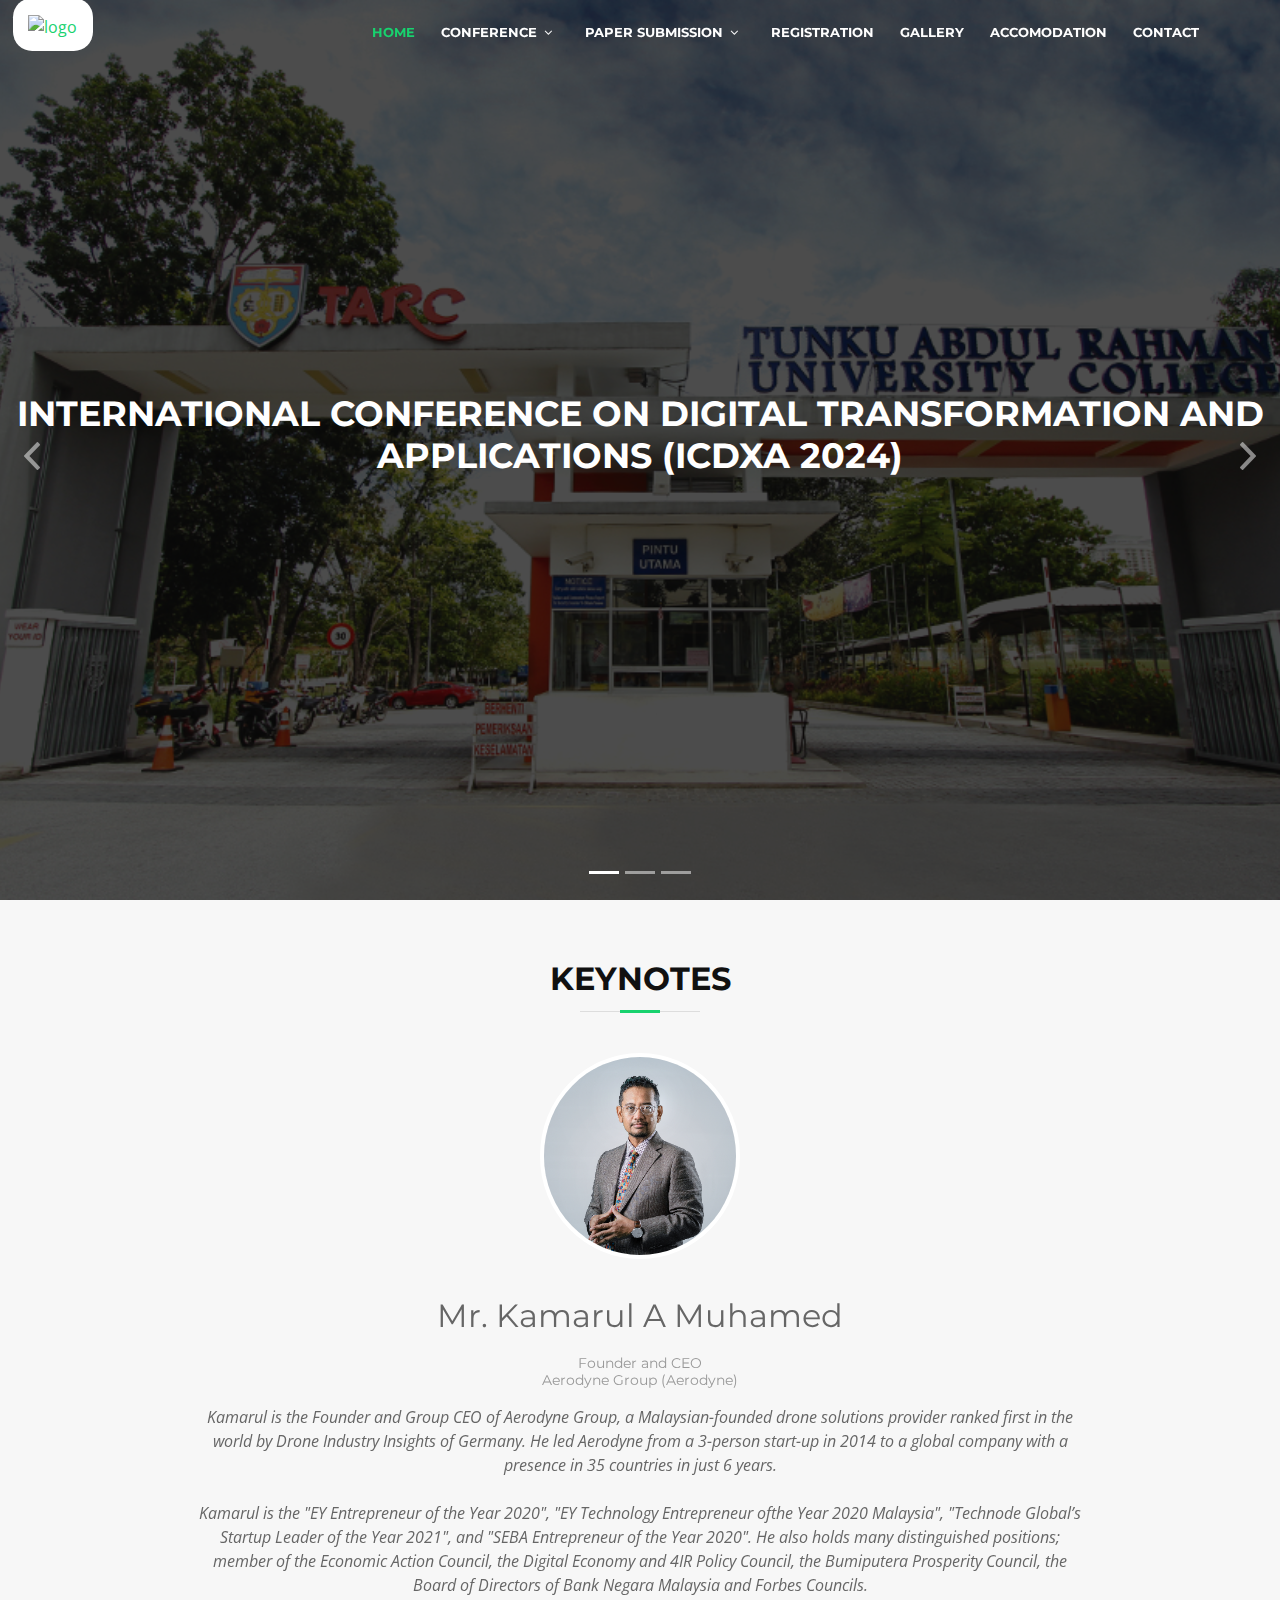
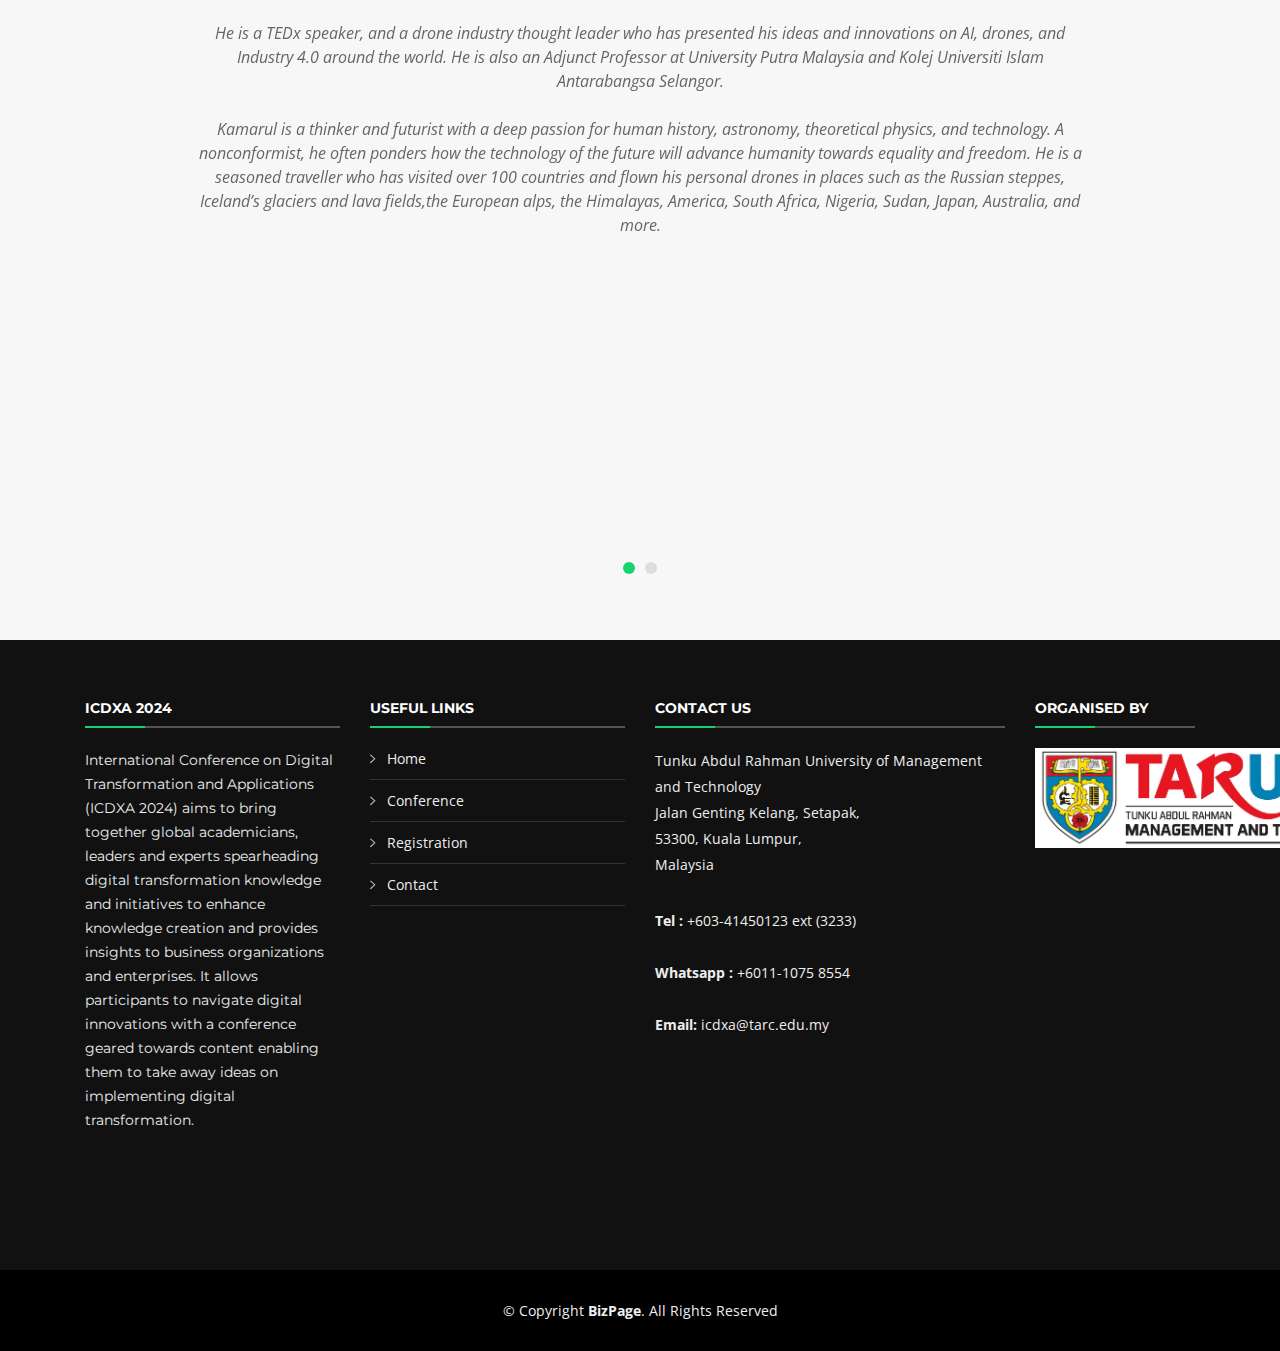
==== academicSpeaker.html @ 269f6785 "Update academicSpeaker.html" ====
<!DOCTYPE html>
<html lang="en">
<head>
  <meta charset="utf-8">
  <title>ICDXA 2024</title>
  <meta content="width=device-width, initial-scale=1.0" name="viewport">
  <meta name="description" content="The 1st International Conference on Digital Transformation and Applications brings you a unique experience with the speeches from renowned speakers, 
best presentations, roundtable discussions, networking opportunities and many more.">
  <meta name="keywords" content="ICDXA, ICDXA 2021, Digital Transformations, International Conference, Data Science and Analytics, Computational Intelligence, Infrastructure and Security, Internet of Things, Digital Innovations and Applications, Paper Submission">

  <!-- Favicons -->
  <link href="img/logo.png" rel="icon">
  <link href="img/logo.png" rel="apple-touch-icon">
  <link href="img/favicon.png" rel="icon" type="image/img"/>

  <!-- Google Fonts -->
  <link href="https://fonts.googleapis.com/css?family=Open+Sans:300,300i,400,400i,700,700i|Montserrat:300,400,500,700" rel="stylesheet">

  <!-- Bootstrap CSS File -->
  <link href="lib/bootstrap/css/bootstrap.min.css" rel="stylesheet">

  <!-- Libraries CSS Files -->
  <link href="lib/font-awesome/css/font-awesome.min.css" rel="stylesheet">
  <link href="lib/animate/animate.min.css" rel="stylesheet">
  <link href="lib/ionicons/css/ionicons.min.css" rel="stylesheet">
  <link href="lib/owlcarousel/assets/owl.carousel.min.css" rel="stylesheet">
  <link href="lib/lightbox/css/lightbox.min.css" rel="stylesheet">

  <!-- Main Stylesheet File -->
  <link href="css/style.css" rel="stylesheet">


</head>

<body>

  <!--==========================
    Header
  ============================-->
  <header id="header">
    <div class="container-fluid">

      <div id="logo">
        <a href="index.html"><img src="img/ICDXA-logo.png" alt="logo"></a>
      </div>

      <nav id="nav-menu-container">
        <ul class="nav-menu">
          <li class="menu-active"><a href="index.html">Home</a></li>
          <li class="menu-has-children">
            <a href="index.html">Conference</a>
            <ul>
              <li><a href="keynote.html#keynote">Keynote Speaker Profile</a></li>
              <li><a href="index.html#committee">Conference Chair & Committee</a></li>
              <li><a href="index.html#date">Important Dates</a></li>
              <li><a href="program.html#program">Conference Program</a></li>
<!--               <li><a href="objective.html#objective">Conference Objectives</a></li>
              <li><a href="venue.html#venue">Venue</a></li> -->
            </ul>
          </li>
          <li class="menu-has-children"><a href="fullpaper.html#fullpaper">Paper Submission</a>
            <ul>
              <li><a href="index.html#call">Call For Papers</a></li>
              <li><a href="fullpaper.html#fullpaper">Full Paper Guidelines</a></li>
            </ul>
          </li>
          <!--<li><a href="#">Publicationa</a></li>-->
          <li><a href="register.html">Registration</a></li>
          <li><a href="gallery.html#gallery">Gallery</a></li>
          <li><a href="accomodation.html">Accomodation</a></li>
          <li><a href="contact.html#contact">Contact</a></li>
        </ul>
      </nav><!-- #nav-menu-container -->
    </div>
  </header><!-- #header -->

  <!--==========================
    Intro Section
  ============================-->
  <section id="intro">
    <div class="intro-container">
      <div id="introCarousel" class="carousel  slide carousel-fade" data-ride="carousel">

        <ol class="carousel-indicators"></ol>

        <div class="carousel-inner" role="listbox">

          <div class="carousel-item active">
            <div class="carousel-background"><img src="img/intro-carousel/maingate.png" alt=""></div>
            <div class="carousel-container">
              <div class="carousel-content">
                <h2>INTERNATIONAL CONFERENCE ON DIGITAL  TRANSFORMATION AND APPLICATIONS (ICDXA 2024)</h2>
                <!--<p>Kuala Lumpur, Malaysia</p><h4>14-16 January 2020</h4>-->
                
              </div>
            </div>
          </div>

          <div class="carousel-item">
            <div class="carousel-background"><img src="img/Tunku-Abdul-Rahman-University-Malaysia.jpg" alt=""></div>
            <div class="carousel-container">
              <div class="carousel-content">
                <h2>In Tunku Abdul Rahman University College,<br> Kuala Lumpur, Malaysia  </h2>
                <p>INTERNATIONAL CONFERENCE ON DIGITAL  TRANSFORMATION AND APPLICATIONS (ICDXA 2024)</p>
                
              </div>
            </div>
          </div>

          <div class="carousel-item">
            <div class="carousel-background"><img src="img/buildings-city-downtown-94420.jpg" alt=""></div>
            <div class="carousel-container">
              <div class="carousel-content">
                <h2>On 29 - 30 JANUARY 2024</h2>
                <p>INTERNATIONAL CONFERENCE ON DIGITAL  TRANSFORMATION AND APPLICATIONS (ICDXA 2024)</p>
              </div>
            </div>
          </div>

        </div>

        <a class="carousel-control-prev" href="#introCarousel" role="button" data-slide="prev">
          <span class="carousel-control-prev-icon ion-chevron-left" aria-hidden="true"></span>
          <span class="sr-only">Previous</span>
        </a>

        <a class="carousel-control-next" href="#introCarousel" role="button" data-slide="next">
          <span class="carousel-control-next-icon ion-chevron-right" aria-hidden="true"></span>
          <span class="sr-only">Next</span>
        </a>

      </div>
    </div>
  </section><!-- #intro -->

  <main id="main">

    <!--==========================
      Featured Services Section
    ============================-->    <!-- #featured-services -->

      <!--==========================
      Clients Section
    ============================-->
    <section id="testimonials" class="section-bg wow fadeInUp">
      <div class="container" id="keynote">

        <header class="section-header">
          <h3>Keynotes</h3>
        </header>
        <div class="owl-carousel testimonials-carousel">
          <div class="testimonial-item">
<!--             <h1>Will be Updated</h1> -->
            <img src="img/Mr. Kamarul A Muhamed.png" class="testimonial-img" alt="">
            <h2>Mr. Kamarul A Muhamed</h2>
            <h4>
<!--               <blockquote>PSM, DIMP</blockquote> -->
              <blockquote>
                Founder and CEO <br>
                Aerodyne Group (Aerodyne) 
<!--                 Executive Chairman Asteel Resources Sdn Bhd <br>
                Director -->
              </blockquote>
            </h4>
            <p>
                Kamarul is the Founder and Group CEO of Aerodyne Group, 
                a Malaysian-founded drone solutions provider ranked first in 
                the world by Drone Industry Insights of Germany. He led Aerodyne 
                from a 3-person start-up in 2014 to a global company with a 
                presence in 35 countries in just 6 years.
                <br><br>

                Kamarul is the "EY Entrepreneur of the Year 2020", 
                "EY Technology Entrepreneur ofthe Year 2020 Malaysia", 
                "Technode Global’s Startup Leader of the Year 2021", and 
                "SEBA Entrepreneur of the Year 2020". He also holds many 
                distinguished positions; member of the Economic Action Council, 
                the Digital Economy and 4IR Policy Council, the Bumiputera 
                Prosperity Council, the Board of Directors of Bank Negara Malaysia and Forbes Councils.
                <br><br>

                He is a TEDx speaker, and a drone industry thought leader who has 
                presented his ideas and innovations on AI, drones, and Industry 4.0 
                around the world. He is also an Adjunct Professor at University Putra 
                Malaysia and Kolej Universiti Islam Antarabangsa Selangor.
                <br><br>

                Kamarul is a thinker and futurist with a deep passion for human history, 
                astronomy, theoretical physics, and technology. A nonconformist, he often 
                ponders how the technology of the future will advance humanity towards equality 
                and freedom. He is a seasoned traveller who has visited over 100 countries 
                and flown his personal drones in places such as the Russian steppes, 
                Iceland’s glaciers and lava fields,the European alps, the Himalayas, America, 
                South Africa, Nigeria, Sudan, Japan, Australia, and more.
                <br><br>

            </p>
          </div> 

          <div class="testimonial-item">
            <img src="img/Prof Shandre M. Thangavelu.jpeg" class="testimonial-img" alt="">
            <h2>Prof Shandre M. Thangavelu</h2>
            <h4>
              <blockquote>President and Head Jeffrey Cheah Institute for Southeast Asia Sunway University, Kuala Lumpur Malaysia</blockquote>
              <blockquote>Senior Fellow Jeffrey Sachs Centre for Sustainable Development Sunway University</blockquote>  
<!--               BS (Campbell), MTech (Mal), PhD (MMU), P. Tech. -->
            </h4>
            <p>
              Professor Shandre M. Thangavelu is currently the Head (President) of Jeffrey Cheah Institute for Southeast Asia and Senior Fellow
              at Jeffrey Sachs Centre for Sustainable Development at Sunway University, Malaysia. He also holds a joint appointment at the Institute
              of International Trade, University of Adelaide, Australia. In October 2021, Professor Shandre was appointed as Trade Advisor to 
              Minister of Commerce, Ministry of Commerce, Kingdom of Cambodia under the Royal Degree. He was awarded (with Jeffrey Cheah Institute 
              for Southeast Asia, Sunway University), the Award of the Royal Order of Sowathara by the Royal Government of Cambodia on 31 January 2023 
              for his contribution to economic development and trade of Cambodia. The Award was given by the Minister of Commerce and endorsed by the 
              King of Cambodia and Prime Minister of the Royal Government of Cambodia.
              <br><br>
              
              Previously, Professor Shandre Thangavelu was appointed as the Head of Research at Ministry of Manpower under the Economist Service at the 
              Ministry of Trade and Industry, Singapore from 2001 to 2009. Professor Shandre Thangavelu was also appointed into the Governing Board for 
              the Work, Safety, Health Institute (WSHI) of Singapore. He is also the member of the Competition Commission Appeal Board in Singapore. 
              Shandre Thangavelu was the Managing Editor for Asian Economic Journal (AEJ) in 2009 and currently appointed as the Editor in 2018. He was also 
              appointed as the Fellow of Economic Research Institute for ASEAN and East Asia (ERIA) in 2017.
              <br><br>
              
              Professor Shandre Thangavelu is an active researcher on human capital development, technology transfer, foreign direct investment, trade, 
              government infrastructure investment, productivity and economic growth. He has written extensively in ASEAN integration, FDI, human capital development, 
              technology transfer and economic growth and has published his research in major international journals. He has written several books on trade, investment, 
              integration and outsourcing in Asia. Recently, Professor Shandre has completed the book titled “Handbook of East Asian Economic Integration” 2021 
              (with Fukunari Kimura, Mari Pangestu, and Christopher Findlay) published by Edward Elgar. As part of policy research to support ASEAN integration, 
              he released a monograph titled “Regional Comprehensive Economic Partnership: Implications, Challenges and Future Growth of ASEAN and East Asia”, 
              2022 (with Fukunari Kimura and Dionisius A. Narjoko), as part of Cambodia ASEAN Chairmanship in February 2022 in Phnom Penh.
              <br><br>
              
              He has also worked on several international projects commissioned by UNDP, World Bank, ASEAN Secretariat, APEC, and Asian Productivity Organization (APO). 
              Currently, he is working on human capital dynamics and FDI activities in Cambodia, Lao PDR, Vietnam and Indonesia. Professor Shandre Thangavelu obtained 
              his graduate degrees from Queen’s University, Canada.
              <br><br>

            </p> 
          </div>
        </div>

      </div>
    </section><!-- #testimonials -->
  </main>

  <!--==========================
    Footer
  ============================-->
  <footer id="footer">
    <div class="footer-top">
      <div class="container">
        <div class="row">

          <div class="col-lg-3 col-md-6 footer-info">
            <h4>ICDXA 2024</h4>
            <p>
              International Conference on Digital Transformation and Applications (ICDXA 2024) aims to bring 
              together global academicians, leaders and experts spearheading digital transformation knowledge and 
              initiatives to enhance knowledge creation and provides insights to business organizations and enterprises. 
              It allows participants to navigate digital innovations with a conference geared towards content enabling 
              them to take away ideas on implementing digital transformation. 
            </p>
          </div>

          <div class="col-lg-3 col-md-6 footer-links">
            <h4>Useful Links</h4>
            <ul>
              <li><i class="ion-ios-arrow-right"></i> <a href="index.html">Home</a></li>
              <li><i class="ion-ios-arrow-right"></i> <a href="index.html#date">Conference</a></li>
              <li><i class="ion-ios-arrow-right"></i> <a href="register.html#rg">Registration</a></li>
              <li><i class="ion-ios-arrow-right"></i> <a href="contact.html#contact">Contact</a></li>
            </ul>
          </div>

          <div class="col-lg-4 col-md-6 footer-contact">
            <h4>Contact Us</h4>
            <p>
              Tunku Abdul Rahman University of Management and Technology <br>
              Jalan Genting Kelang, Setapak,<br>
              53300, Kuala Lumpur,<br>
              Malaysia <br>
            </p>
            <p>
              <strong>Tel :</strong>
              +603-41450123 ext (3233)
              <br><br>
              <strong>Whatsapp :</strong>
              +6011-1075 8554
              <br><br>
              <strong>Email:</strong>
              icdxa@tarc.edu.my
            </p>
            <!--
            <div class="social-links">
              <a href="https://www.facebook.com/ICDXA2021/" class="facebook" target="_blank">
                <i class="fa fa-facebook"></i>
              </a>
                <!--
               <a href="https://www.instagram.com/symposium2020/" class="instagram"><i class="fa fa-instagram"></i></a>

              <a href="https://www.linkedin.com/authwall?trk=gf&trkInfo=AQHnHK62f-vWQQAAAWuDxPbgEWpXFGg6hL45VwNnecSimaKV2z1ORlmLXkzVHLMEN_IVHTm0gv0JIBo8By6idjoJxlOYwfog7wNuOxUWaokAOMy-nVvLn-_BcPAvJmMTLW1-kZs=&originalReferer=&sessionRedirect=https%3A%2F%2Fwww.linkedin.com%2Fin%2Fsymposium-taruc-783ba1187%2F"
                class="linkedin"><i class="fa fa-linkedin"></i></a>
                
            </div>
            -->
          </div>

          <div class="col-lg-2 col-md-6 footer-newsletter">
            <h4>Organised by</h4>
            <img src="img/tarumtlogo.jpg" alt="logo" height="100" width="" style="margin-bottom: 20px">


          </div>

        </div>
      </div>
    </div>

    <div class="container">
      <div class="copyright">&copy; Copyright <strong>BizPage</strong>. All Rights Reserved </div>
      <div class="credits">
        <!--
          All the links in the footer should remain intact.
          You can delete the links only if you purchased the pro version.
          Licensing information: https://bootstrapmade.com/license/
          Purchase the pro version with working PHP/AJAX contact form: https://bootstrapmade.com/buy/?theme=BizPage
        -->

      </div>
    </div>
  </footer><!-- #footer -->

  <a href="#" class="back-to-top"><i class="fa fa-chevron-up"></i></a>
  <!-- Uncomment below i you want to use a preloader -->
  <!-- <div id="preloader"></div> -->

  <!-- JavaScript Libraries -->
  <script src="lib/jquery/jquery.min.js"></script>
  <script src="lib/jquery/jquery-migrate.min.js"></script>
  <script src="lib/bootstrap/js/bootstrap.bundle.min.js"></script>
  <script src="lib/easing/easing.min.js"></script>
  <script src="lib/superfish/hoverIntent.js"></script>
  <script src="lib/superfish/superfish.min.js"></script>
  <script src="lib/wow/wow.min.js"></script>
  <script src="lib/waypoints/waypoints.min.js"></script>
  <script src="lib/counterup/counterup.min.js"></script>
  <script src="lib/owlcarousel/owl.carousel.min.js"></script>
  <script src="lib/isotope/isotope.pkgd.min.js"></script>
  <script src="lib/lightbox/js/lightbox.min.js"></script>
  <script src="lib/touchSwipe/jquery.touchSwipe.min.js"></script>
  <!-- Contact Form JavaScript File -->
  <script src="contactform/contactform.js"></script>

  <!-- Template Main Javascript File -->
  <script src="js/main.js"></script>

</body>
</html>
---- css/style.css ----
/*
  Theme Name: BizPage
  Theme URL: https://bootstrapmade.com/bizpage-bootstrap-business-template/
  Author: BootstrapMade.com
  License: https://bootstrapmade.com/license/
*/

/*--------------------------------------------------------------
# General
--------------------------------------------------------------*/

html {
  scroll-behavior: smooth;
}

body {
  background: #fff;
  color: #666666;
  font-family: "Open Sans", sans-serif;
}

a {
  color: #18d26e;
  transition: 0.5s;
}

a:hover,
a:active,
a:focus {
  color: #18d36e;
  outline: none;
  text-decoration: none;
}

p {
  padding: 0;
  margin: 0 0 30px 0;
}

h1,
h2,
h3,
h4,
h5,
h6 {
  font-family: "Montserrat", sans-serif;
  font-weight: 400;
  margin: 0 0 20px 0;
  padding: 0;
}

/* Back to top button */

.back-to-top {
  position: fixed;
  display: none;
  background: #18d26e;
  color: #fff;
  width: 44px;
  height: 44px;
  text-align: center;
  line-height: 1;
  font-size: 16px;
  border-radius: 50%;
  right: 15px;
  bottom: 15px;
  transition: background 0.5s;
  z-index: 11;
}

.back-to-top i {
  padding-top: 12px;
  color: #fff;
}

/* Prelaoder */

#preloader {
  position: fixed;
  top: 0;
  left: 0;
  right: 0;
  bottom: 0;
  z-index: 9999;
  overflow: hidden;
  background: #fff;
}

#preloader:before {
  content: "";
  position: fixed;
  top: calc(50% - 30px);
  left: calc(50% - 30px);
  border: 6px solid #f2f2f2;
  border-top: 6px solid #18d26e;
  border-radius: 50%;
  width: 60px;
  height: 60px;
  -webkit-animation: animate-preloader 1s linear infinite;
  animation: animate-preloader 1s linear infinite;
}

@-webkit-keyframes animate-preloader {
  0% {
    -webkit-transform: rotate(0deg);
    transform: rotate(0deg);
  }

  100% {
    -webkit-transform: rotate(360deg);
    transform: rotate(360deg);
  }
}

@keyframes animate-preloader {
  0% {
    -webkit-transform: rotate(0deg);
    transform: rotate(0deg);
  }

  100% {
    -webkit-transform: rotate(360deg);
    transform: rotate(360deg);
  }
}

/*--------------------------------------------------------------
# Header
--------------------------------------------------------------*/
.container-fluid {
  padding: 1vw;
}

#alert {
  position: fixed;
  width: 100vw;
  text-align: center;
  z-index: 20000;
  margin-bottom: 10vh;
  border-radius: 0;
}

#alert a {
  color: inherit;
  text-decoration: underline;
}

#header {
  position: fixed;
  left: 0;
  right: 0;
  transition: all 0.5s;
  z-index: 997;
}

#header.header-scrolled {
  background: rgba(0, 0, 0, 0.8);
  padding: 0.3vw 1.5vw 0;
  padding-bottom: 0;
  transition: all 0.5s;
}

#header #logo {
  display: inline;
  background-color: white;
  padding: 1.2vw;
  border-radius: 1.5vw;
  max-width: 10vw;
}

#header #logo img {
  width: 8vw;
}

#header #logo h1 {
  font-size: 34px;
  margin: 0;
  padding: 0;
  line-height: 1;
  font-family: "Montserrat", sans-serif;
  font-weight: 700;
  letter-spacing: 3px;
}

#header #logo h1 a,
#header #logo h1 a:hover {
  color: #fff;
  padding-left: 10px;
  border-left: 4px solid #18d26e;
}

/*--------------------------------------------------------------
# Intro Section
--------------------------------------------------------------*/

#intro {
  display: table;
  width: 100%;
  height: 100vh;
  background: #000;
}

#intro .carousel-item {
  width: 100%;
  height: 100vh;
  background-size: cover;
  background-position: center;
  background-repeat: no-repeat;
}

#intro .carousel-item::before {
  content: '';
  background-color: rgba(0, 0, 0, 0.7);
  position: absolute;
  height: 100%;
  width: 100%;
  top: 0;
  right: 0;
  left: 0;
  bottom: 0;
}

#intro .carousel-container {
  display: -webkit-box;
  display: -webkit-flex;
  display: -ms-flexbox;
  display: flex;
  -webkit-box-pack: center;
  -webkit-justify-content: center;
  -ms-flex-pack: center;
  justify-content: center;
  -webkit-box-align: center;
  -webkit-align-items: center;
  -ms-flex-align: center;
  align-items: center;
  position: absolute;
  bottom: 0;
  top: 0;
  left: 0;
  right: 0;
}

#intro .carousel-background img {
  max-width: 100%;
}

#intro .carousel-content {
  text-align: center;
}

#intro h2 {
  color: #fff;
  margin-bottom: 30px;
  font-size: 35px;
  font-weight: 700;
}

#intro h3 {
  color: #fff;
  margin-bottom: 30px;
  font-size: 48px;
  font-weight: 700;
}

#intro p {
	font-size: 20px;
  width: 80%;
  margin: 0 auto 30px auto;
  color: #fff;
}

#intro h4{
	font-size: 30px;
  width: 80%;
  margin: 0 auto 30px auto;
  color: #fff;
}

#intro .carousel-fade {
  overflow: hidden;
}

#intro .carousel-fade .carousel-inner .carousel-item {
  transition-property: opacity;
}

#intro .carousel-fade .carousel-inner .carousel-item,
#intro .carousel-fade .carousel-inner .active.carousel-item-left,
#intro .carousel-fade .carousel-inner .active.carousel-item-right {
  opacity: 0;
}

#intro .carousel-fade .carousel-inner .active,
#intro .carousel-fade .carousel-inner .carousel-item-next.carousel-item-left,
#intro .carousel-fade .carousel-inner .carousel-item-prev.carousel-item-right {
  opacity: 1;
  transition: 0.5s;
}

#intro .carousel-fade .carousel-inner .carousel-item-next,
#intro .carousel-fade .carousel-inner .carousel-item-prev,
#intro .carousel-fade .carousel-inner .active.carousel-item-left,
#intro .carousel-fade .carousel-inner .active.carousel-item-right {
  left: 0;
  -webkit-transform: translate3d(0, 0, 0);
  transform: translate3d(0, 0, 0);
}

#intro .carousel-control-prev,
#intro .carousel-control-next {
  width: 10%;
}

#intro .carousel-control-next-icon,
#intro .carousel-control-prev-icon {
  background: none;
  font-size: 32px;
  line-height: 1;
}

#intro .carousel-indicators li {
  cursor: pointer;
}

#intro .btn-get-started {
  font-family: "Montserrat", sans-serif;
  font-weight: 500;
  font-size: 16px;
  letter-spacing: 1px;
  display: inline-block;
  padding: 8px 32px;
  border-radius: 50px;
  transition: 0.5s;
  margin: 10px;
  color: #fff;
  background: #18d26e;
}

#intro .btn-get-started:hover {
  background: #fff;
  color: #18d26e;
}
/*--------------------------------------------------------------
# Navigation Menu
--------------------------------------------------------------*/

/* Nav Menu Essentials */

.nav-menu,
.nav-menu * {
  margin: 0;
  padding: 0;
  list-style: none;
}

.nav-menu ul {
  position: absolute;
  display: none;
  top: 100%;
  left: 0;
  z-index: 99;
}

.nav-menu li {
  position: relative;
  white-space: nowrap;
}

.nav-menu > li {
  float: left;
}

.nav-menu li:hover > ul,
.nav-menu li.sfHover > ul {
  display: block;
}

.nav-menu ul ul {
  top: 0;
  left: 100%;
}

.nav-menu ul li {
  min-width: 180px;
}

/* Nav Menu Arrows */

.sf-arrows .sf-with-ul {
  padding-right: 30px;
}

.sf-arrows .sf-with-ul:after {
  content: "\f107";
  position: absolute;
  right: 15px;
  font-family: FontAwesome;
  font-style: normal;
  font-weight: normal;
}

.sf-arrows ul .sf-with-ul:after {
  content: "\f105";
}

/* Nav Meu Container */

#nav-menu-container {
  float: right;
  margin: 0;
}

/* Nav Meu Styling */

.nav-menu a {
  padding: 10px 8px 10px 8px;
  text-decoration: none;
  display: inline-block;
  color: #fff;
  font-family: "Montserrat", sans-serif;
  font-weight: 700;
  font-size: 13px;
  text-transform: uppercase;
  outline: none;
}

.nav-menu li:hover > a,
.nav-menu > .menu-active > a {
  color: #18d26e;
}

.nav-menu > li {
  margin-left: 10px;
}

.nav-menu ul {
  margin: 4px 0 0 0;
  padding: 10px;
  box-shadow: 0px 0px 30px rgba(127, 137, 161, 0.25);
  background: #fff;
}

.nav-menu ul li {
  transition: 0.3s;
}

.nav-menu ul li a {
  padding: 10px;
  color: #333;
  transition: 0.3s;
  display: block;
  font-size: 13px;
  text-transform: none;
}

.nav-menu ul li:hover > a {
  color: #18d26e;
}

.nav-menu ul ul {
  margin: 0;
}

/* Mobile Nav Toggle */

#mobile-nav-toggle {
  position: fixed;
  right: 0;
  top: 0;
  z-index: 999;
  margin: 20px 20px 0 0;
  border: 0;
  background: none;
  font-size: 24px;
  display: none;
  transition: all 0.4s;
  outline: none;
  cursor: pointer;
}

#mobile-nav-toggle i {
  color: #fff;
}

/* Mobile Nav Styling */

#mobile-nav {
  position: fixed;
  top: 0;
  padding-top: 18px;
  bottom: 0;
  z-index: 998;
  background: rgba(0, 0, 0, 0.8);
  left: -260px;
  width: 260px;
  overflow-y: auto;
  transition: 0.4s;
}

#mobile-nav ul {
  padding: 0;
  margin: 0;
  list-style: none;
}

#mobile-nav ul li {
  position: relative;
}

#mobile-nav ul li a {
  color: #fff;
  font-size: 13px;
  text-transform: uppercase;
  overflow: hidden;
  padding: 10px 22px 10px 15px;
  position: relative;
  text-decoration: none;
  width: 100%;
  display: block;
  outline: none;
  font-weight: 700;
  font-family: "Montserrat", sans-serif;
}

#mobile-nav ul li a:hover {
  color: #18d26e;
}

#mobile-nav ul li li {
  padding-left: 30px;
}

#mobile-nav ul li.menu-active a {
  color: #18d26e;
}

#mobile-nav ul .menu-has-children i {
  position: absolute;
  right: 0;
  z-index: 99;
  padding: 15px;
  cursor: pointer;
  color: #fff;
}

#mobile-nav ul .menu-has-children i.fa-chevron-up {
  color: #18d26e;
}

#mobile-nav ul .menu-has-children li a {
  text-transform: none;
}

#mobile-nav ul .menu-item-active {
  color: #18d26e;
}

#mobile-body-overly {
  width: 100%;
  height: 100%;
  z-index: 997;
  top: 0;
  left: 0;
  position: fixed;
  background: rgba(0, 0, 0, 0.7);
  display: none;
}

/* Mobile Nav body classes */

body.mobile-nav-active {
  overflow: hidden;
}

body.mobile-nav-active #mobile-nav {
  left: 0;
}

body.mobile-nav-active #mobile-nav-toggle {
  color: #fff;
}

/*--------------------------------------------------------------
# Sections
--------------------------------------------------------------*/

/* Sections Header
--------------------------------*/

.section-header h3 {
  font-size: 32px;
  color: #111;
  text-transform: uppercase;
  text-align: center;
  font-weight: 700;
  position: relative;
  padding-bottom: 15px;
}

.section-header h3::before {
  content: '';
  position: absolute;
  display: block;
  width: 120px;
  height: 1px;
  background: #ddd;
  bottom: 1px;
  left: calc(50% - 60px);
}

.section-header h3::after {
  content: '';
  position: absolute;
  display: block;
  width: 40px;
  height: 3px;
  background: #18d26e;
  bottom: 0;
  left: calc(50% - 20px);
}

.section-header p {
	text-align: center;
	padding-bottom: 30px;
	color: #333;
}
#venue p {
	text-align: left;	
}

.section-header .row{
  justify-content: center;
  margin-bottom: 0;
}

#d1 table th,
#d2 table th {
  min-width: 20vw;
}

#d1 table td,
#d2 table td {
  min-width: 60vw;
}

#d2 {
  margin-top: 10vh;
}

.fees table {
  min-height: 10vw;
  padding: 2vw;
}

.fees table td {
  min-width: 10vw;
  padding: 1vw;
}

.fees a:hover {
  text-decoration: underline;
}

@media only screen and (max-width: 800px) {
  #d1 table th,
  #d2 table th {
  min-width: 30vw;
  }
}

/* Section with background
--------------------------------*/

.section-bg {
  background: #f7f7f7;
}

#presenter-remarks {
  font-size: 0.8rem;
  margin-top: 4vw;
  padding: 1vw 3.5vw 0;
}

/* Featured Services Section
--------------------------------*/

#featured-services {
  background: #000;
}

#featured-services .box {
  padding: 30px 20px;
}

#featured-services .box-bg {
  background-image: linear-gradient(0deg, #000000 0%, #242323 50%, #000000 100%);
}

#featured-services i {
  color: #18d26e;
  font-size: 48px;
  display: inline-block;
  line-height: 1;
}

#featured-services h4 {
  font-weight: 400;
  margin: 15px 0;
  font-size: 18px;
}

#featured-services h4 a {
  color: #fff;
}

#featured-services h4 a:hover {
  color: #18d26e;
}

#featured-services p {
  font-size: 14px;
  line-height: 24px;
  color: #fff;
  margin-bottom: 0;
}

/* About Us Section
--------------------------------*/

#about {
  background: url("../img/about-bg.jpg") center top no-repeat fixed;
  background-size: cover;
  padding: 60px 0 40px 0;
  position: relative;
}

#about::before {
  content: '';
  position: absolute;
  left: 0;
  right: 0;
  top: 0;
  bottom: 0;
  background: rgba(255, 255, 255, 0.92);
  z-index: 9;
}

#about .alert {
  margin-top: 3vw;
}

#about .fa-download {
  margin-right: 0.7vw;
}

#about .alert h4 {
  font-family: -apple-system, BlinkMacSystemFont, 'Segoe UI', Roboto, Oxygen, Ubuntu, Cantarell, 'Open Sans', 'Helvetica Neue', sans-serif;
  font-weight: bold;
}

#about .alert button {
  border: none;
}

#about .container {
  position: relative;
  z-index: 10;
}

#about .about-col {
  background: #fff;
  border-radius: 0 0 4px 4px;
  box-shadow: 0px 2px 12px rgba(0, 0, 0, 0.08);
  margin-bottom: 20px;
  padding-bottom: 4vh;
}

#about .about-col .img {
  position: relative;
}

#about .about-col .img img {
  border-radius: 4px 4px 0 0;
}

#about .about-col .icon {
  width: 64px;
  height: 64px;
  padding-top: 8px;
  text-align: center;
  position: absolute;
  background-color: #18d26e;
  border-radius: 50%;
  text-align: center;
  border: 4px solid #fff;
  left: calc( 50% - 32px);
  bottom: -30px;
  transition: 0.3s;
}

#about .about-col i {
  font-size: 36px;
  line-height: 1;
  color: #fff;
  transition: 0.3s;
}

#about .about-col:hover .icon {
  background-color: #fff;
}

#about .about-col:hover i {
  color: #18d26e;
}

#about .about-col h2 {
  color: #000;
  text-align: center;
  font-weight: 700;
  font-size: 20px;
  padding: 0;
  margin: 40px 0 12px 0;
}

#about .about-col h2 a {
  color: #000;
}

#about .about-col h2 a:hover {
  color: #18d26e;
}

#about .about-col p {
  font-size: 14px;
  line-height: 24px;
  color: #333;
  margin-bottom: 0;
  padding: 0 20px 20px 20px;
}

/* Services Section
--------------------------------*/

#services {
  background: #fff;
  background-size: cover;
  padding: 60px 0 40px 0;
}

#services .box {
  margin-bottom: 30px;
  margin-left: 50px;
}

#services .icon {
  float: left;
}

#services .icon i {
  color: #18d26e;
  font-size: 36px;
  line-height: 1;
  transition: 0.5s;
}

#services .title {
  margin-left: 60px;
  font-weight: 700;
  margin-bottom: 15px;
  font-size: 18px; 
}

#services .title {
  color: #111;
}

#services .box:hover .title {
  color: #18d26e;
}

#services .description {
  font-size: 14px;
  margin-left: 60px;
  line-height: 24px;
  margin-bottom: 0;
}

#services .container:first-of-type {
  margin-top: 3%;
}

.row {
  margin-bottom: 7%;
  justify-content: center;
}


/* Toast Message 
___________________________________________________________________*/

#scheduleShow {
  padding: 0.2vw 0.7vw; 
  margin-left: 0.7vw; 
  font-size: 0.8rem;
}

#toastContainer {
  position: fixed;
  font-weight: 600;
  font-size: 0.3rem;
  z-index: 20000; /* bootstrap z-index is about 10000, so need to set it higher for toasts to appear above navbar*/
  bottom: calc(100vh - 90%);
  right: calc(100vw - 99%);    
}

/* Call To Action Section
--------------------------------*/

#call-to-action {
  background: linear-gradient(rgba(0, 142, 99, 0.1), rgba(0, 0, 0, 0.1)), url(../img/call-to-action-bg.jpg) fixed center center;
  background-size: cover;
  padding: 60px 0;
}

#call-to-action h3 {
  color: #fff;
  font-size: 28px;
  font-weight: 700;
}

#call-to-action p {
  color: #fff;
}

#call-to-action .cta-btn {
  font-family: "Montserrat", sans-serif;
  text-transform: uppercase;
  font-weight: 500;
  font-size: 16px;
  letter-spacing: 1px;
  display: inline-block;
  padding: 8px 28px;
  border-radius: 25px;
  transition: 0.5s;
  margin-top: 10px;
  border: 2px solid #fff;
  color: #fff;
}

#call-to-action .cta-btn:hover {
  background: #18d26e;
  border: 2px solid #18d26e;
}

.text-left {
  text-align: left;
  padding-left: 5vw;
}

/* Call To Action Section
--------------------------------*/

#skills {
  padding: 60px 0;
}

#skills .progress {
  height: 35px;
  margin-bottom: 10px;
}

#skills .progress .skill {
  font-family: "Open Sans", sans-serif;
  line-height: 35px;
  padding: 0;
  margin: 0 0 0 20px;
  text-transform: uppercase;
}

#skills .progress .skill .val {
  float: right;
  font-style: normal;
  margin: 0 20px 0 0;
}

#skills .progress-bar {
  width: 1px;
  text-align: left;
  transition: .9s;
}

/* Facts Section
--------------------------------*/

#facts {
  background: url("../img/facts-bg.jpg") center top no-repeat fixed;
  background-size: cover;
  padding: 60px 0 0 0;
  position: relative;
}

#facts::before {
  content: '';
  position: absolute;
  left: 0;
  right: 0;
  top: 0;
  bottom: 0;
  background: rgba(255, 255, 255, 0.88);
  z-index: 9;
}

#facts .container {
  position: relative;
  z-index: 10;
}

#facts .counters span {
  font-family: "Montserrat", sans-serif;
  font-weight: bold;
  font-size: 48px;
  display: block;
  color: #18d26e;
}

#facts .counters p {
  padding: 0;
  margin: 0 0 20px 0;
  font-family: "Montserrat", sans-serif;
  font-size: 14px;
  color: #111;
}

#facts .facts-img {
  text-align: center;
  padding-top: 30px;
}

/* Portfolio Section
--------------------------------*/

#portfolio {
  padding: 60px 0;
}

#portfolio #portfolio-flters {
  padding: 0;
  margin: 5px 0 35px 0;
  list-style: none;
  text-align: center;
}

#portfolio #portfolio-flters li {
  cursor: pointer;
  margin: 15px 15px 15px 0;
  display: inline-block;
  padding: 10px 20px;
  font-size: 12px;
  line-height: 20px;
  color: #666666;
  border-radius: 4px;
  text-transform: uppercase;
  background: #fff;
  margin-bottom: 5px;
  transition: all 0.3s ease-in-out;
}

#portfolio #portfolio-flters li:hover,
#portfolio #portfolio-flters li.filter-active {
  background: #18d26e;
  color: #fff;
}

#portfolio #portfolio-flters li:last-child {
  margin-right: 0;
}

#portfolio .portfolio-wrap {
  box-shadow: 0px 2px 12px rgba(0, 0, 0, 0.08);
  transition: 0.3s;
}

#portfolio .portfolio-wrap:hover {
  box-shadow: 0px 4px 14px rgba(0, 0, 0, 0.16);
}

#portfolio .portfolio-item {
  position: relative;
  height: 360px;
  overflow: hidden;
}

#portfolio .portfolio-item figure {
  background: #000;
  overflow: hidden;
  height: 240px;
  position: relative;
  border-radius: 4px 4px 0 0;
  margin: 0;
}

#portfolio .portfolio-item figure:hover img {
  opacity: 0.4;
  transition: 0.3s;
}

#portfolio .portfolio-item figure .link-preview,
#portfolio .portfolio-item figure .link-details {
  position: absolute;
  display: inline-block;
  opacity: 0;
  line-height: 1;
  text-align: center;
  width: 36px;
  height: 36px;
  background: #fff;
  border-radius: 50%;
  transition: 0.2s linear;
}

#portfolio .portfolio-item figure .link-preview i,
#portfolio .portfolio-item figure .link-details i {
  padding-top: 6px;
  font-size: 22px;
  color: #333;
}

#portfolio .portfolio-item figure .link-preview:hover,
#portfolio .portfolio-item figure .link-details:hover {
  background: #18d26e;
}

#portfolio .portfolio-item figure .link-preview:hover i,
#portfolio .portfolio-item figure .link-details:hover i {
  color: #fff;
}

#portfolio .portfolio-item figure .link-preview {
  left: calc(50% - 38px);
  top: calc(50% - 18px);
}

#portfolio .portfolio-item figure .link-details {
  right: calc(50% - 38px);
  top: calc(50% - 18px);
}

#portfolio .portfolio-item figure:hover .link-preview {
  opacity: 1;
  left: calc(50% - 44px);
}

#portfolio .portfolio-item figure:hover .link-details {
  opacity: 1;
  right: calc(50% - 44px);
}

#portfolio .portfolio-item .portfolio-info {
  background: #fff;
  text-align: center;
  padding: 30px;
  height: 90px;
  border-radius: 0 0 3px 3px;
}

#portfolio .portfolio-item .portfolio-info h4 {
  font-size: 18px;
  line-height: 1px;
  font-weight: 700;
  margin-bottom: 18px;
  padding-bottom: 0;
}

#portfolio .portfolio-item .portfolio-info h4 a {
  color: #333;
}

#portfolio .portfolio-item .portfolio-info h4 a:hover {
  color: #18d26e;
}

#portfolio .portfolio-item .portfolio-info p {
  padding: 0;
  margin: 0;
  color: #b8b8b8;
  font-weight: 500;
  font-size: 14px;
  text-transform: uppercase;
}

/* Clients Section
--------------------------------*/

#clients {
  padding: 60px 0;
}

#clients img {
  max-width: 100%;
  opacity: 0.5;
  transition: 0.3s;
  padding: 15px 0;
}

#clients img:hover {
  opacity: 1;
}

#clients .owl-nav,
#clients .owl-dots {
  margin-top: 5px;
  text-align: center;
}

#clients .owl-dot {
  display: inline-block;
  margin: 0 5px;
  width: 12px;
  height: 12px;
  border-radius: 50%;
  background-color: #ddd;
}

#clients .owl-dot.active {
  background-color: #18d26e;
}

/* Testimonials Section
--------------------------------*/

#testimonials {
  padding: 60px 0;
}

#testimonials .section-header {
  margin-bottom: 40px;
}

#testimonials .testimonial-item {
  text-align: center;
}

#testimonials .testimonial-item .testimonial-img {
  width: 200px;
  border-radius: 50%;
  border: 4px solid #fff;
  margin: 0 auto 3vw;
}

#testimonials .testimonial-item h3 {
  font-size: 20px;
  font-weight: bold;
  margin: 10px 0 5px 0;
  color: #111;
}

#testimonials .testimonial-item h4 {
  font-size: 14px;
  color: #999;
  margin: 0 0 15px 0;
}

#testimonials .testimonial-item .quote-sign-left {
  margin-top: -15px;
  padding-right: 10px;
  display: inline-block;
  width: 37px;
}

#testimonials .testimonial-item .quote-sign-right {
  margin-bottom: -15px;
  padding-left: 10px;
  display: inline-block;
  max-width: 100%;
  width: 37px;
}

#testimonials .testimonial-item p {
  font-style: italic;
  margin: 0 auto 15px auto;
}

#testimonials .owl-nav,
#testimonials .owl-dots {
  margin-top: 5px;
  text-align: center;
}

#testimonials .owl-dot {
  display: inline-block;
  margin: 0 5px;
  width: 12px;
  height: 12px;
  border-radius: 50%;
  background-color: #ddd;
}

#testimonials .owl-dot.active {
  background-color: #18d26e;
}

/* Team Section
--------------------------------*/

#team {
  background: #fff;
  padding: 60px 0;
}

#team .member {
  text-align: center;
  margin-bottom: 20px;
  background: #000;
  position: relative;
}

#team .member .member-info {
  opacity: 0;
  display: -webkit-box;
  display: -webkit-flex;
  display: -ms-flexbox;
  display: flex;
  -webkit-box-pack: center;
  -webkit-justify-content: center;
  -ms-flex-pack: center;
  justify-content: center;
  -webkit-box-align: center;
  -webkit-align-items: center;
  -ms-flex-align: center;
  align-items: center;
  position: absolute;
  bottom: 0;
  top: 0;
  left: 0;
  right: 0;
  transition: 0.2s;
}

#team .member .member-info-content {
  margin-top: -50px;
  transition: margin 0.2s;
}

#team .member:hover .member-info {
  background: rgba(0, 0, 0, 0.7);
  opacity: 1;
  transition: 0.4s;
}

#team .member:hover .member-info-content {
  margin-top: 0;
  transition: margin 0.4s;
}

#team .member h4 {
  font-weight: 700;
  margin-bottom: 2px;
  font-size: 18px;
  color: #fff;
}

#team .member span {
  font-style: italic;
  display: block;
  font-size: 13px;
  color: #fff;
}

#team .member .social {
  margin-top: 15px;
}

#team .member .social a {
  transition: none;
  color: #fff;
}

#team .member .social a:hover {
  color: #18d26e;
}

#team .member .social i {
  font-size: 18px;
  margin: 0 2px;
}

/* Contact Section
--------------------------------*/

#contact {
  padding: 60px 0;
}

#contact .contact-info {
  margin-bottom: 20px;
  text-align: center;
}

#contact .contact-info i {
  font-size: 48px;
  display: inline-block;
  margin-bottom: 10px;
  color: #18d26e;
}

#contact .contact-info address,
#contact .contact-info p {
  margin-bottom: 0;
  color: #000;
}

#contact .contact-info h3 {
  font-size: 18px;
  margin-bottom: 15px;
  font-weight: bold;
  text-transform: uppercase;
  color: #999;
}

#contact .contact-info a {
  color: #000;
}

#contact .contact-info a:hover {
  color: #18d26e;
}

#contact .contact-address,
#contact .contact-phone,
#contact .contact-email {
  margin-bottom: 20px;
}

#contact .form #sendmessage {
  color: #18d26e;
  border: 1px solid #18d26e;
  display: none;
  text-align: center;
  padding: 15px;
  font-weight: 600;
  margin-bottom: 15px;
}

#contact .form #errormessage {
  color: red;
  display: none;
  border: 1px solid red;
  text-align: center;
  padding: 15px;
  font-weight: 600;
  margin-bottom: 15px;
}

#contact .form #sendmessage.show,
#contact .form #errormessage.show,
#contact .form .show {
  display: block;
}

#contact .form .validation {
  color: red;
  display: none;
  margin: 0 0 20px;
  font-weight: 400;
  font-size: 13px;
}

#contact .form input,
#contact .form textarea {
  padding: 10px 14px;
  border-radius: 0;
  box-shadow: none;
  font-size: 15px;
}

#contact .form button[type="submit"] {
  background: #18d26e;
  border: 0;
  padding: 10px 30px;
  color: #fff;
  transition: 0.4s;
  cursor: pointer;
}

#contact .form button[type="submit"]:hover {
  background: #13a456;
}

/*--------------------------------------------------------------
# Footer
--------------------------------------------------------------*/

#footer {
  background: #000;
  padding: 0 0 30px 0;
  color: #eee;
  font-size: 14px;
}

#footer .footer-top {
  background: #111;
  padding: 60px 0 30px 0;
}

#footer .footer-top .footer-info {
  margin-bottom: 30px;
}

#footer .footer-top .footer-info h3 {
  font-size: 34px;
  margin: 0 0 20px 0;
  padding: 2px 0 2px 10px;
  line-height: 1;
  font-family: "Montserrat", sans-serif;
  font-weight: 700;
  letter-spacing: 3px;
  border-left: 4px solid #18d26e;
}

#footer .footer-top .footer-info p {
  font-size: 14px;
  line-height: 24px;
  margin-bottom: 0;
  font-family: "Montserrat", sans-serif;
  color: #eee;
}

#footer .footer-top .social-links a {
  font-size: 18px;
  display: inline-block;
  background: #333;
  color: #eee;
  line-height: 1;
  padding: 8px 0;
  margin-right: 4px;
  border-radius: 50%;
  text-align: center;
  width: 36px;
  height: 36px;
  transition: 0.3s;
}

#footer .footer-top .social-links a:hover {
  background: #18d26e;
  color: #fff;
}

#footer .footer-top h4 {
  font-size: 14px;
  font-weight: bold;
  color: #fff;
  text-transform: uppercase;
  position: relative;
  padding-bottom: 12px;
}

#footer .footer-top h4::before,
#footer .footer-top h4::after {
  content: '';
  position: absolute;
  left: 0;
  bottom: 0;
  height: 2px;
}

#footer .footer-top h4::before {
  right: 0;
  background: #555;
}

#footer .footer-top h4::after {
  background: #18d26e;
  width: 60px;
}

#footer .footer-top .footer-links {
  margin-bottom: 30px;
}

#footer .footer-top .footer-links ul {
  list-style: none;
  padding: 0;
  margin: 0;
}

#footer .footer-top .footer-links ul i {
  padding-right: 8px;
  color: #ddd;
}

#footer .footer-top .footer-links ul li {
  border-bottom: 1px solid #333;
  padding: 10px 0;
}

#footer .footer-top .footer-links ul li:first-child {
  padding-top: 0;
}

#footer .footer-top .footer-links ul a {
  color: #eee;
}

#footer .footer-top .footer-links ul a:hover {
  color: #18d26e;
}

#footer .footer-top .footer-contact {
  margin-bottom: 30px;
}

#footer .footer-top .footer-contact p {
  line-height: 26px;
}

#footer .footer-top .footer-newsletter {
  margin-bottom: 30px;
}

#footer .footer-top .footer-newsletter input[type="email"] {
  border: 0;
  padding: 6px 8px;
  width: 65%;
}

#footer .footer-top .footer-newsletter input[type="submit"] {
  background: #18d26e;
  border: 0;
  width: 35%;
  padding: 6px 0;
  text-align: center;
  color: #fff;
  transition: 0.3s;
  cursor: pointer;
}

#footer .footer-top .footer-newsletter input[type="submit"]:hover {
  background: #13a456;
}

#footer .copyright {
  text-align: center;
  padding-top: 30px;
}

#footer .credits {
  text-align: center;
  font-size: 13px;
  color: #ddd;
}

/*--------------------------------------------------------------
# Responsive Media Queries
--------------------------------------------------------------*/

@media (min-width: 768px) {
  #contact .contact-address,
  #contact .contact-phone,
  #contact .contact-email {
    padding: 20px 0;
  }

  #contact .contact-phone {
    border-left: 1px solid #ddd;
    border-right: 1px solid #ddd;
  }
}

@media (min-width: 992px) {
  #testimonials .testimonial-item p {
    width: 80%;
  }
}

@media (min-width: 1024px) {
  #intro p {
    width: 60%;
  }

  #intro .carousel-control-prev,
  #intro .carousel-control-next {
    width: 5%;
  }

  #nav-menu-container {
    padding-right: 60px;
  }
}

@media (max-width: 768px) {
  .back-to-top {
    bottom: 15px;
  }

  #header {
    height: 70px;
  }

  #header #logo h1 {
    font-size: 28px;
  }

  #header #logo {
    display: flex;
    align-self: center;  
    padding: 10px;
    max-width: 25%;
  }

  #header #logo img {
    width: 70px;
  }

  #intro h2 {
    font-size: 28px;
  }

  #nav-menu-container {
    display: none;
  }

  #mobile-nav-toggle {
    display: inline;
  }

  #fee, 
  small, 
  #presenter-remarks,
  #about .about-col p {
    font-size: 0.8rem;
  }

  #presenter-remarks {
    margin-top: 7vh;
  }

  #alert {
    font-size: 0.7rem;
  }
}
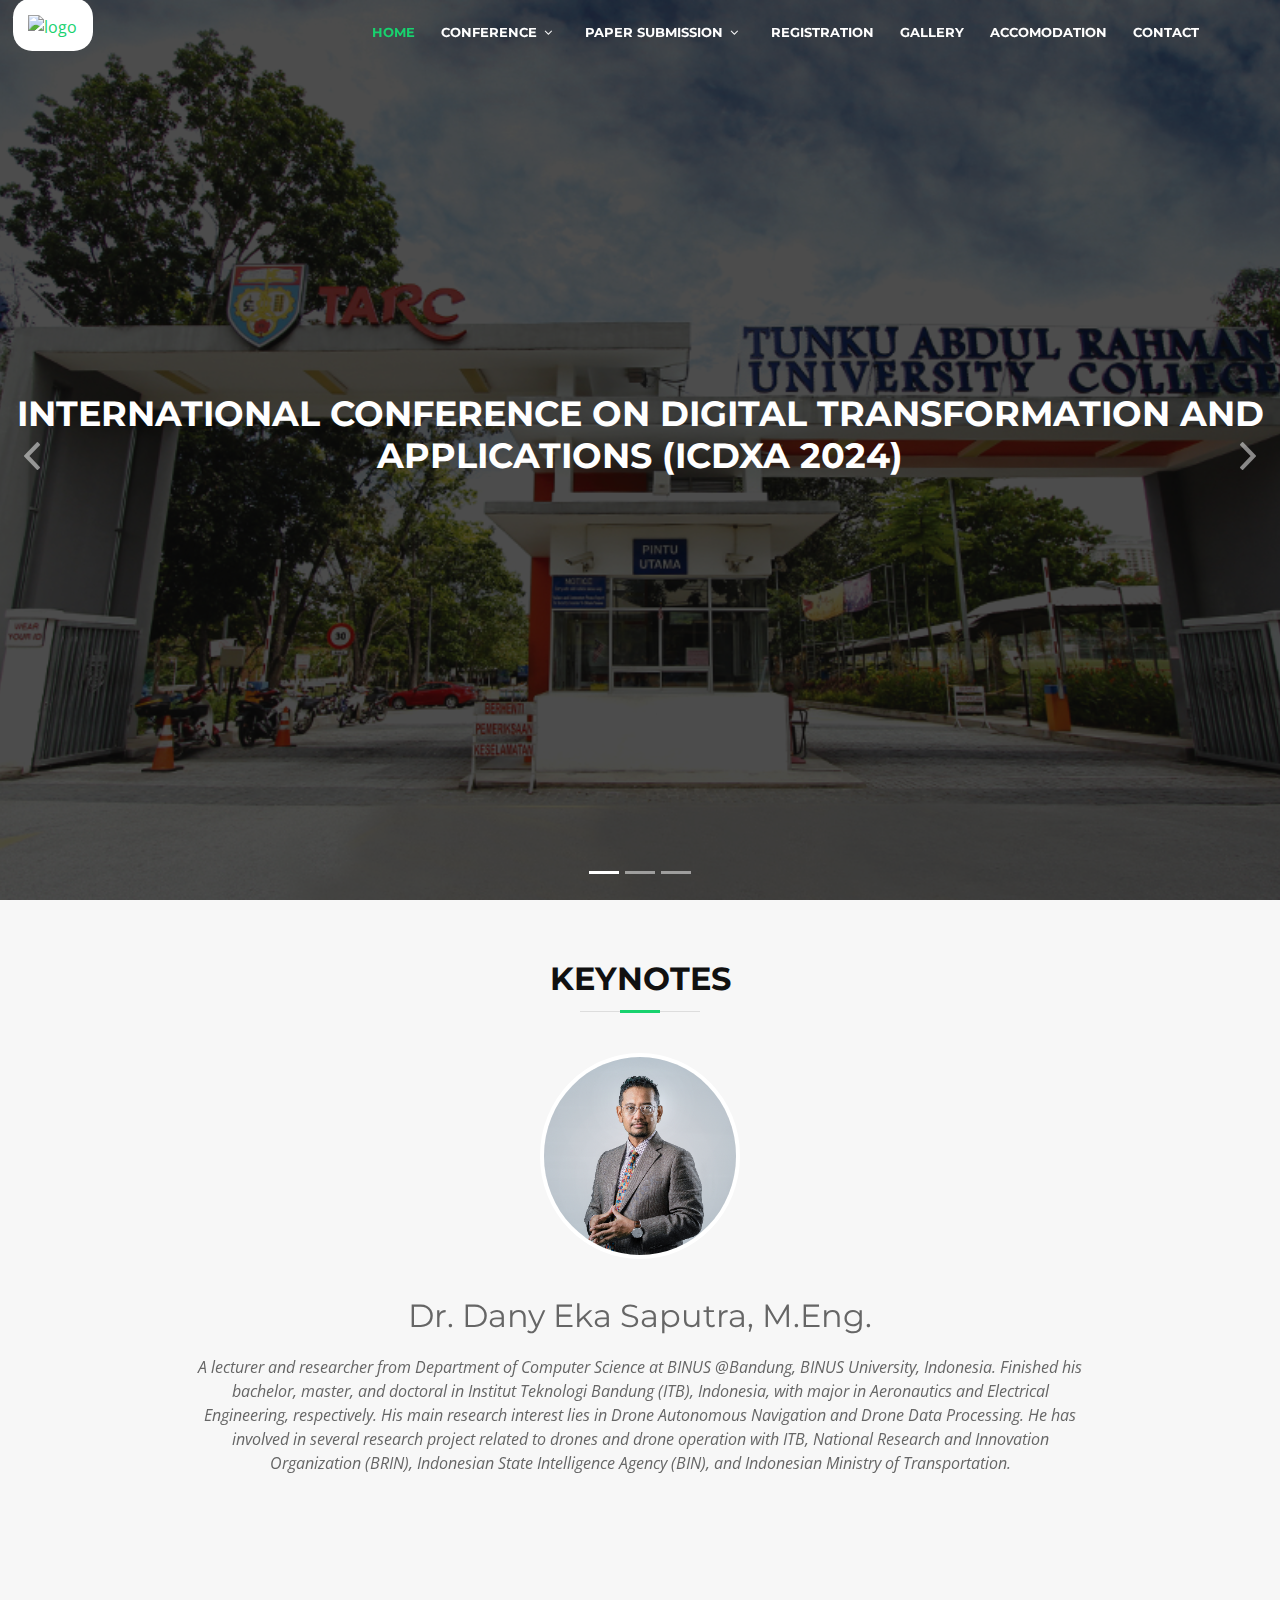
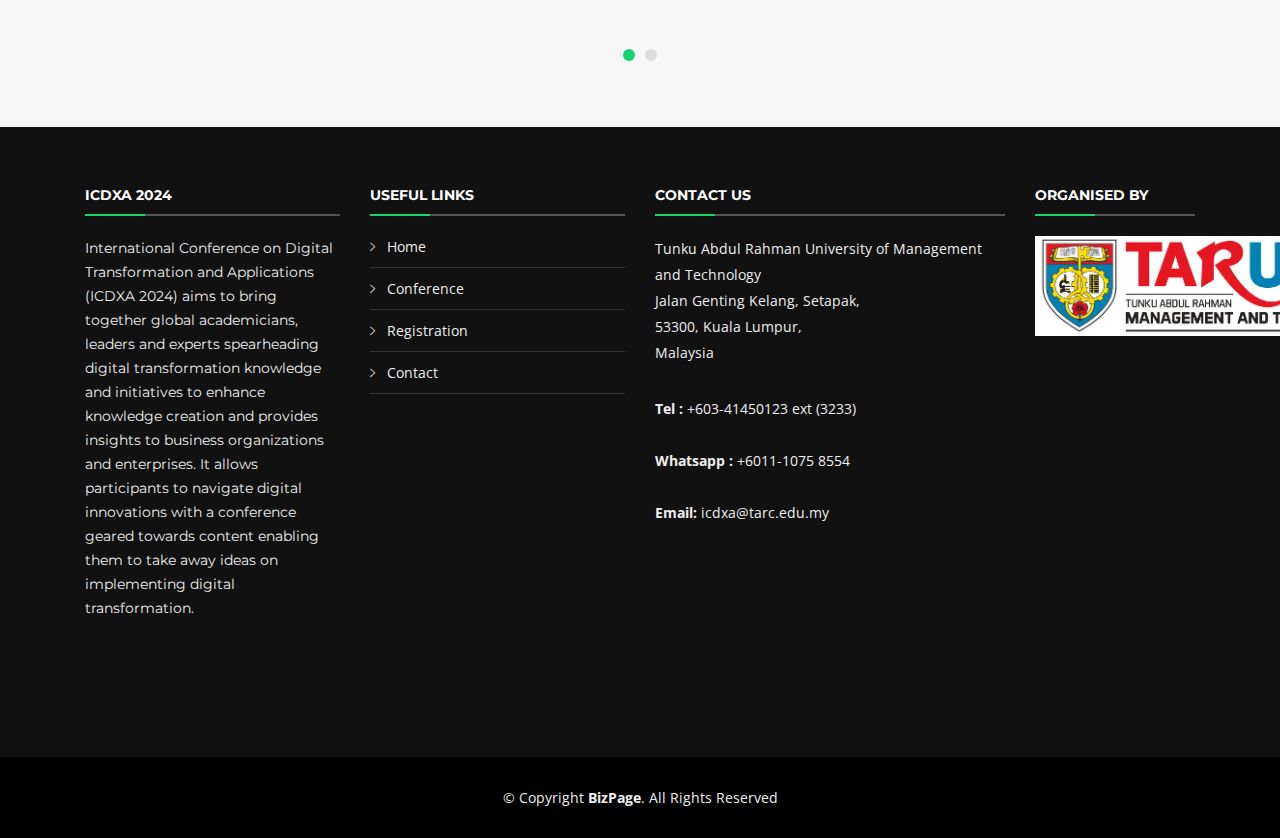
==== commit 8be1b0bf: "Update academicSpeaker.html" ====
--- a/academicSpeaker.html
+++ b/academicSpeaker.html
@@ -152,89 +152,50 @@
           <div class="testimonial-item">
 <!--             <h1>Will be Updated</h1> -->
             <img src="img/Mr. Kamarul A Muhamed.png" class="testimonial-img" alt="">
-            <h2>Mr. Kamarul A Muhamed</h2>
+            <h2>Dr. Dany Eka Saputra, M.Eng.</h2>
             <h4>
 <!--               <blockquote>PSM, DIMP</blockquote> -->
-              <blockquote>
+<!--               <blockquote>
                 Founder and CEO <br>
-                Aerodyne Group (Aerodyne) 
+                Aerodyne Group (Aerodyne)  -->
 <!--                 Executive Chairman Asteel Resources Sdn Bhd <br>
                 Director -->
-              </blockquote>
+<!--               </blockquote> -->
             </h4>
             <p>
-                Kamarul is the Founder and Group CEO of Aerodyne Group, 
-                a Malaysian-founded drone solutions provider ranked first in 
-                the world by Drone Industry Insights of Germany. He led Aerodyne 
-                from a 3-person start-up in 2014 to a global company with a 
-                presence in 35 countries in just 6 years.
-                <br><br>
-
-                Kamarul is the "EY Entrepreneur of the Year 2020", 
-                "EY Technology Entrepreneur ofthe Year 2020 Malaysia", 
-                "Technode Global’s Startup Leader of the Year 2021", and 
-                "SEBA Entrepreneur of the Year 2020". He also holds many 
-                distinguished positions; member of the Economic Action Council, 
-                the Digital Economy and 4IR Policy Council, the Bumiputera 
-                Prosperity Council, the Board of Directors of Bank Negara Malaysia and Forbes Councils.
-                <br><br>
-
-                He is a TEDx speaker, and a drone industry thought leader who has 
-                presented his ideas and innovations on AI, drones, and Industry 4.0 
-                around the world. He is also an Adjunct Professor at University Putra 
-                Malaysia and Kolej Universiti Islam Antarabangsa Selangor.
-                <br><br>
-
-                Kamarul is a thinker and futurist with a deep passion for human history, 
-                astronomy, theoretical physics, and technology. A nonconformist, he often 
-                ponders how the technology of the future will advance humanity towards equality 
-                and freedom. He is a seasoned traveller who has visited over 100 countries 
-                and flown his personal drones in places such as the Russian steppes, 
-                Iceland’s glaciers and lava fields,the European alps, the Himalayas, America, 
-                South Africa, Nigeria, Sudan, Japan, Australia, and more.
-                <br><br>
+                A lecturer and researcher from Department of Computer Science at BINUS @Bandung, 
+                BINUS University, Indonesia. Finished his bachelor, master, and doctoral in Institut 
+                Teknologi Bandung (ITB), Indonesia, with major in Aeronautics and Electrical Engineering, 
+                respectively. His main research interest lies in Drone Autonomous Navigation and Drone 
+                Data Processing. He has involved in several research project related to drones and drone 
+                operation with ITB, National Research and Innovation Organization (BRIN), 
+                Indonesian State Intelligence Agency (BIN), and Indonesian Ministry of Transportation. 
 
             </p>
           </div> 
 
           <div class="testimonial-item">
             <img src="img/Prof Shandre M. Thangavelu.jpeg" class="testimonial-img" alt="">
-            <h2>Prof Shandre M. Thangavelu</h2>
+            <h2>Satidchoke Phosaard, Ph.D</h2>
             <h4>
-              <blockquote>President and Head Jeffrey Cheah Institute for Southeast Asia Sunway University, Kuala Lumpur Malaysia</blockquote>
-              <blockquote>Senior Fellow Jeffrey Sachs Centre for Sustainable Development Sunway University</blockquote>  
+              <blockquote>Assistant Professor</blockquote>  
 <!--               BS (Campbell), MTech (Mal), PhD (MMU), P. Tech. -->
             </h4>
             <p>
-              Professor Shandre M. Thangavelu is currently the Head (President) of Jeffrey Cheah Institute for Southeast Asia and Senior Fellow
-              at Jeffrey Sachs Centre for Sustainable Development at Sunway University, Malaysia. He also holds a joint appointment at the Institute
-              of International Trade, University of Adelaide, Australia. In October 2021, Professor Shandre was appointed as Trade Advisor to 
-              Minister of Commerce, Ministry of Commerce, Kingdom of Cambodia under the Royal Degree. He was awarded (with Jeffrey Cheah Institute 
-              for Southeast Asia, Sunway University), the Award of the Royal Order of Sowathara by the Royal Government of Cambodia on 31 January 2023 
-              for his contribution to economic development and trade of Cambodia. The Award was given by the Minister of Commerce and endorsed by the 
-              King of Cambodia and Prime Minister of the Royal Government of Cambodia.
+              A lecturer and researcher from Digitech and School of Information Technology, 
+              Suranaree University of Technology, Thailand. He obtained his PhD in Information 
+              Technology in Business from Chulalongkorn University, Thailand. He loves to nurture 
+              students to accomplish their goals by continuous teaching and coaching improvement. 
               <br><br>
               
-              Previously, Professor Shandre Thangavelu was appointed as the Head of Research at Ministry of Manpower under the Economist Service at the 
-              Ministry of Trade and Industry, Singapore from 2001 to 2009. Professor Shandre Thangavelu was also appointed into the Governing Board for 
-              the Work, Safety, Health Institute (WSHI) of Singapore. He is also the member of the Competition Commission Appeal Board in Singapore. 
-              Shandre Thangavelu was the Managing Editor for Asian Economic Journal (AEJ) in 2009 and currently appointed as the Editor in 2018. He was also 
-              appointed as the Fellow of Economic Research Institute for ASEAN and East Asia (ERIA) in 2017.
+              His areas of interests are real-world multi-disciplinary digital innovation, including 
+              advanced web applications, virtual reality, artificial intelligence, robotics, 
+              digital transformation, research commercialization, and health and wellness.  
               <br><br>
               
-              Professor Shandre Thangavelu is an active researcher on human capital development, technology transfer, foreign direct investment, trade, 
-              government infrastructure investment, productivity and economic growth. He has written extensively in ASEAN integration, FDI, human capital development, 
-              technology transfer and economic growth and has published his research in major international journals. He has written several books on trade, investment, 
-              integration and outsourcing in Asia. Recently, Professor Shandre has completed the book titled “Handbook of East Asian Economic Integration” 2021 
-              (with Fukunari Kimura, Mari Pangestu, and Christopher Findlay) published by Edward Elgar. As part of policy research to support ASEAN integration, 
-              he released a monograph titled “Regional Comprehensive Economic Partnership: Implications, Challenges and Future Growth of ASEAN and East Asia”, 
-              2022 (with Fukunari Kimura and Dionisius A. Narjoko), as part of Cambodia ASEAN Chairmanship in February 2022 in Phnom Penh.
-              <br><br>
-              
-              He has also worked on several international projects commissioned by UNDP, World Bank, ASEAN Secretariat, APEC, and Asian Productivity Organization (APO). 
-              Currently, he is working on human capital dynamics and FDI activities in Cambodia, Lao PDR, Vietnam and Indonesia. Professor Shandre Thangavelu obtained 
-              his graduate degrees from Queen’s University, Canada.
-              <br><br>
+              He also provides IT consulting services to many clients implementing ERP, digital strategies, 
+              data analytics and big data.  His long-term and committed goal is to foster and apply digital 
+              technology, artificial intelligence and analytics techniques, and robotics for better living.
 
             </p> 
           </div>
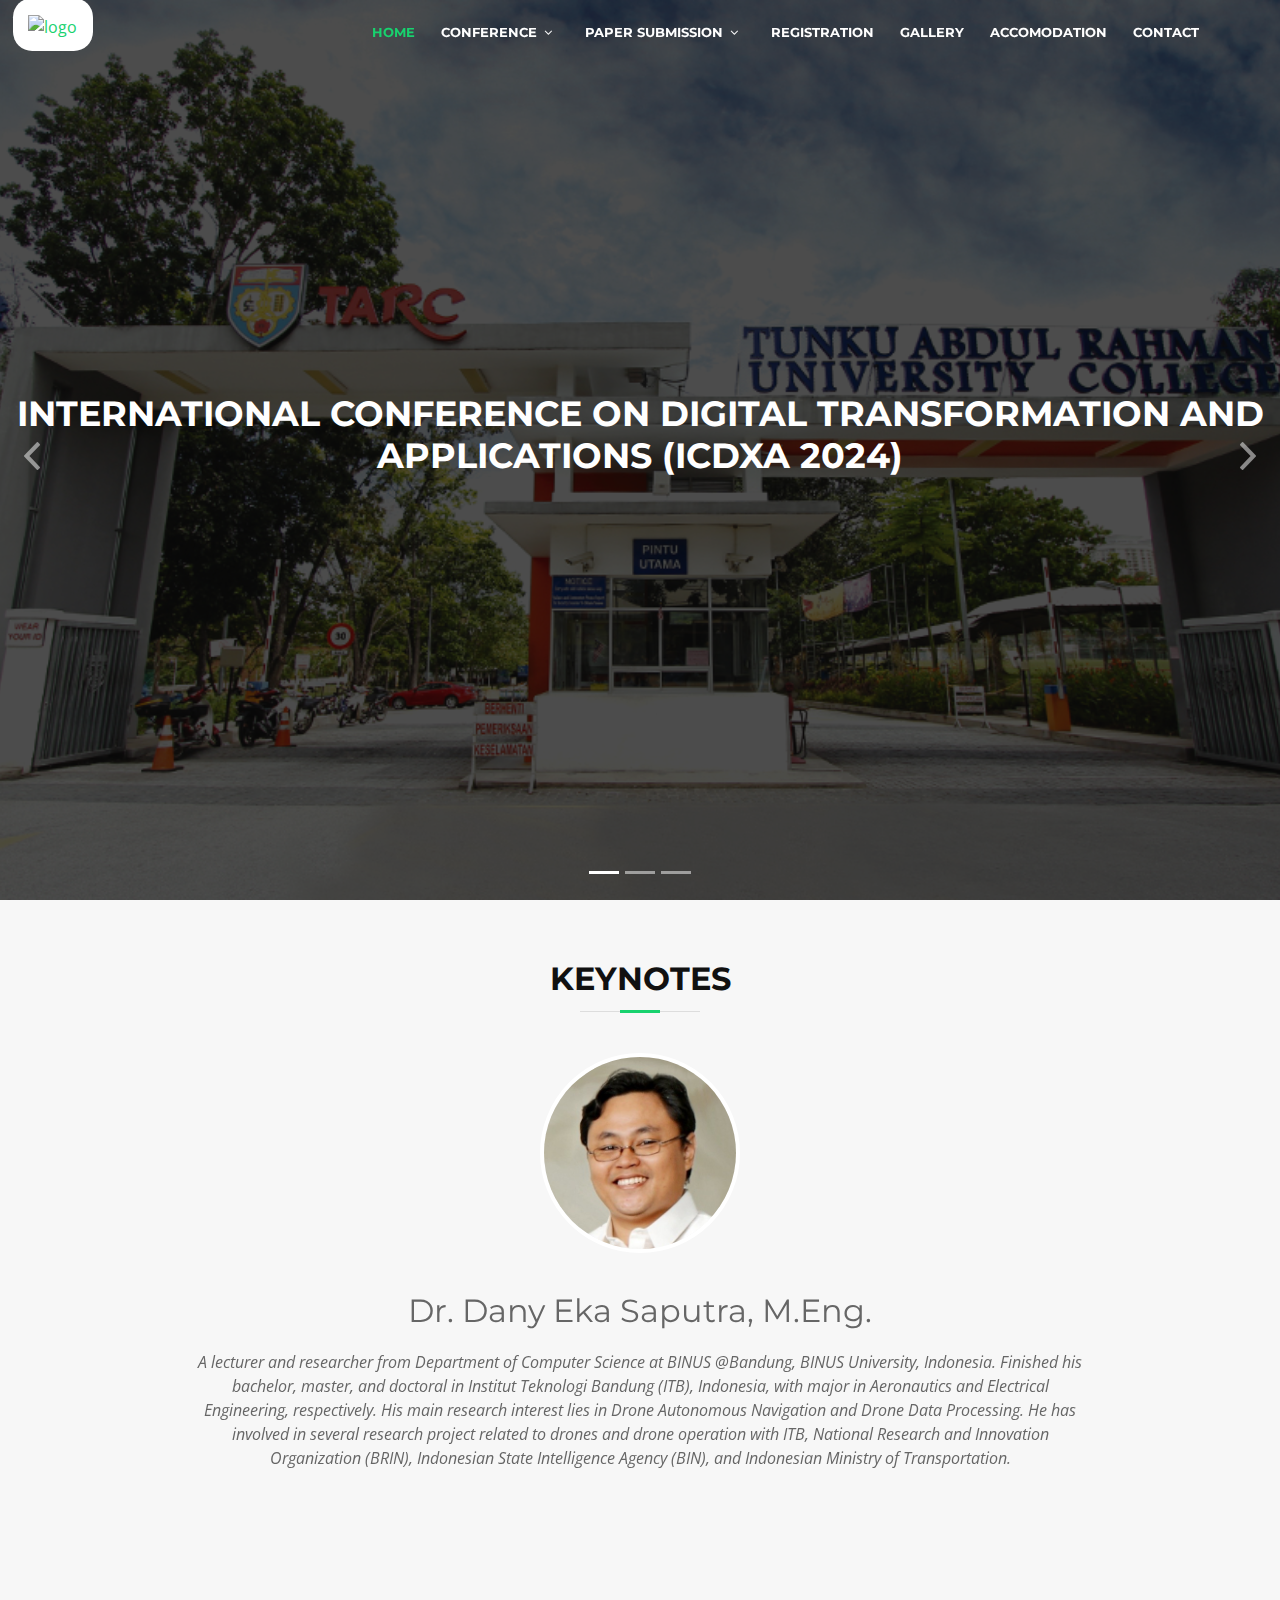
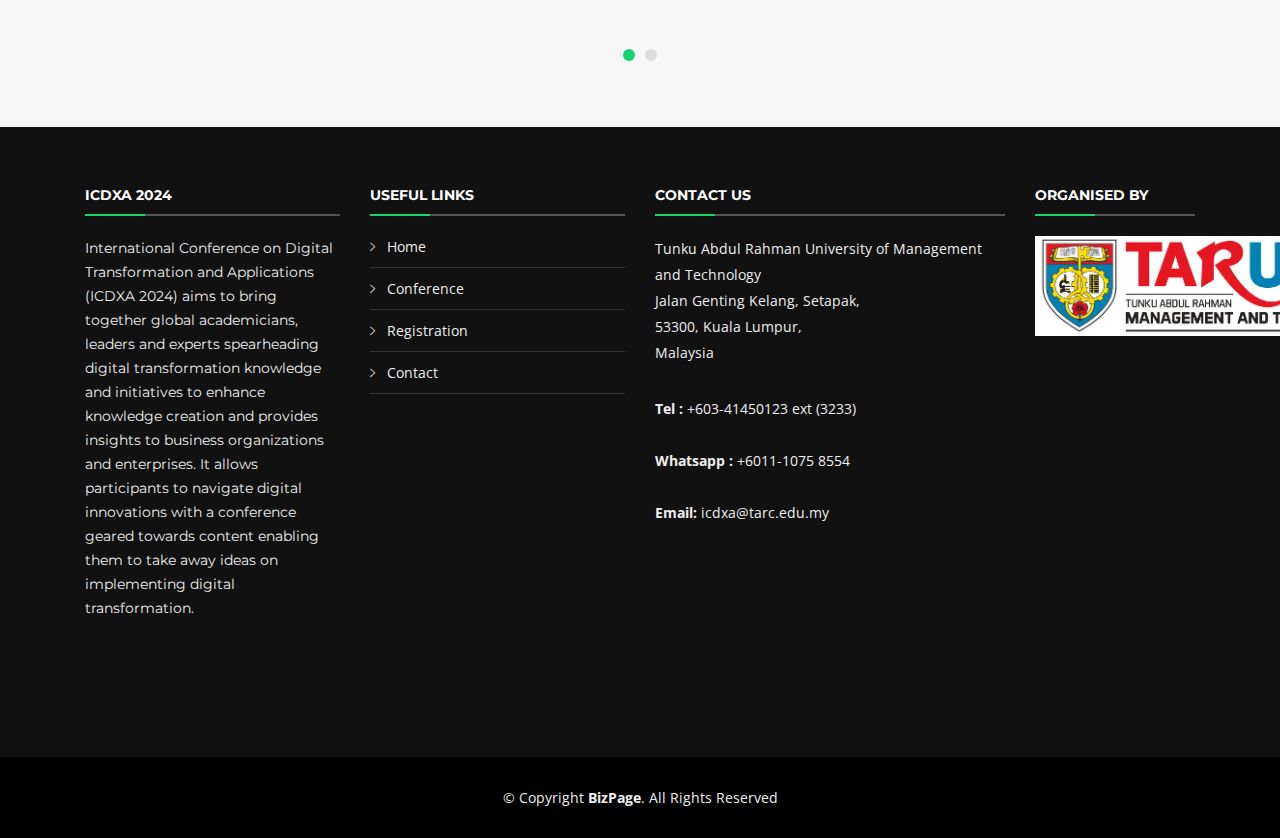
==== commit 966ef3ff: "Update academicSpeaker.html" ====
--- a/academicSpeaker.html
+++ b/academicSpeaker.html
@@ -51,6 +51,7 @@
             <a href="index.html">Conference</a>
             <ul>
               <li><a href="keynote.html#keynote">Keynote Speaker Profile</a></li>
+              <li><a href="academicSpeaker.html#academic">Academic Speaker Profile</a></li>
               <li><a href="index.html#committee">Conference Chair & Committee</a></li>
               <li><a href="index.html#date">Important Dates</a></li>
               <li><a href="program.html#program">Conference Program</a></li>
@@ -151,7 +152,7 @@
         <div class="owl-carousel testimonials-carousel">
           <div class="testimonial-item">
 <!--             <h1>Will be Updated</h1> -->
-            <img src="img/Mr. Kamarul A Muhamed.png" class="testimonial-img" alt="">
+            <img src="img/DrDanyEka.jpg" class="testimonial-img" alt="">
             <h2>Dr. Dany Eka Saputra, M.Eng.</h2>
             <h4>
 <!--               <blockquote>PSM, DIMP</blockquote> -->
@@ -175,7 +176,7 @@
           </div> 
 
           <div class="testimonial-item">
-            <img src="img/Prof Shandre M. Thangavelu.jpeg" class="testimonial-img" alt="">
+            <img src="img/Satidchoke.png" class="testimonial-img" alt="">
             <h2>Satidchoke Phosaard, Ph.D</h2>
             <h4>
               <blockquote>Assistant Professor</blockquote>  
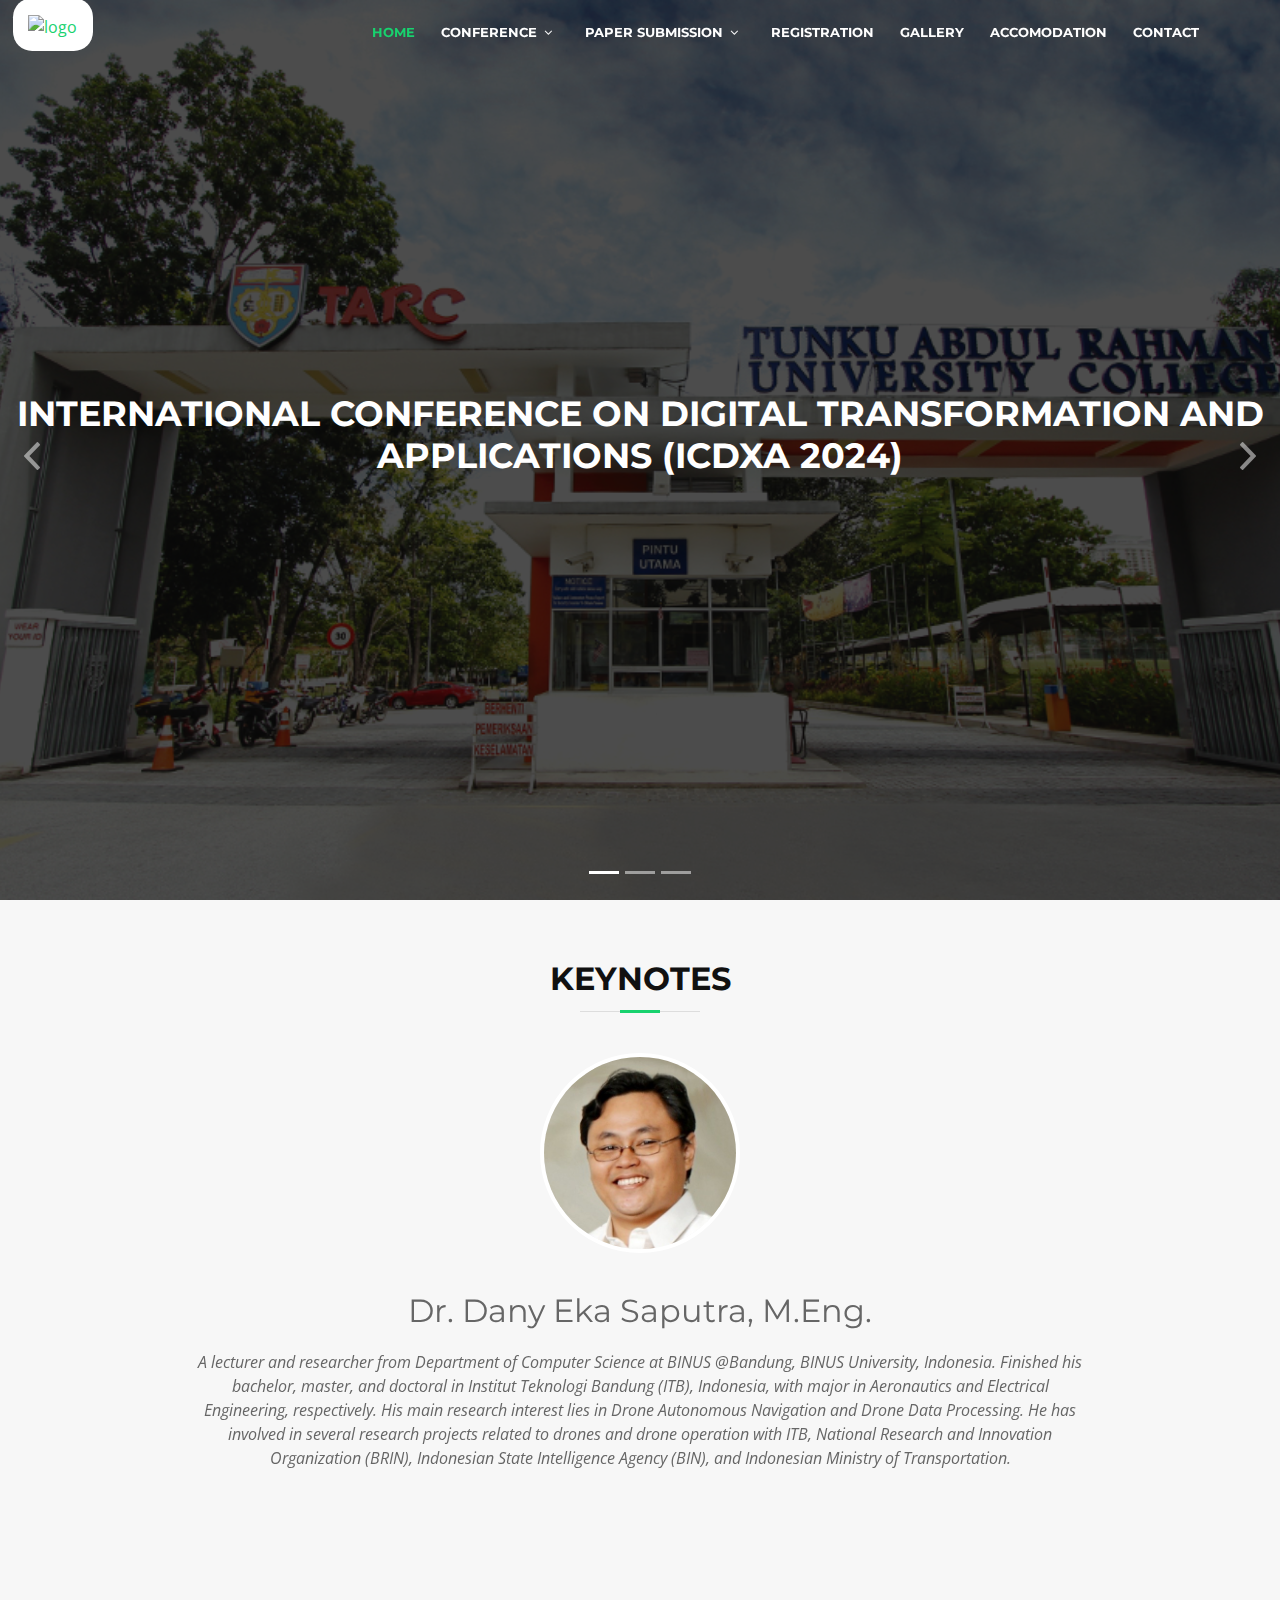
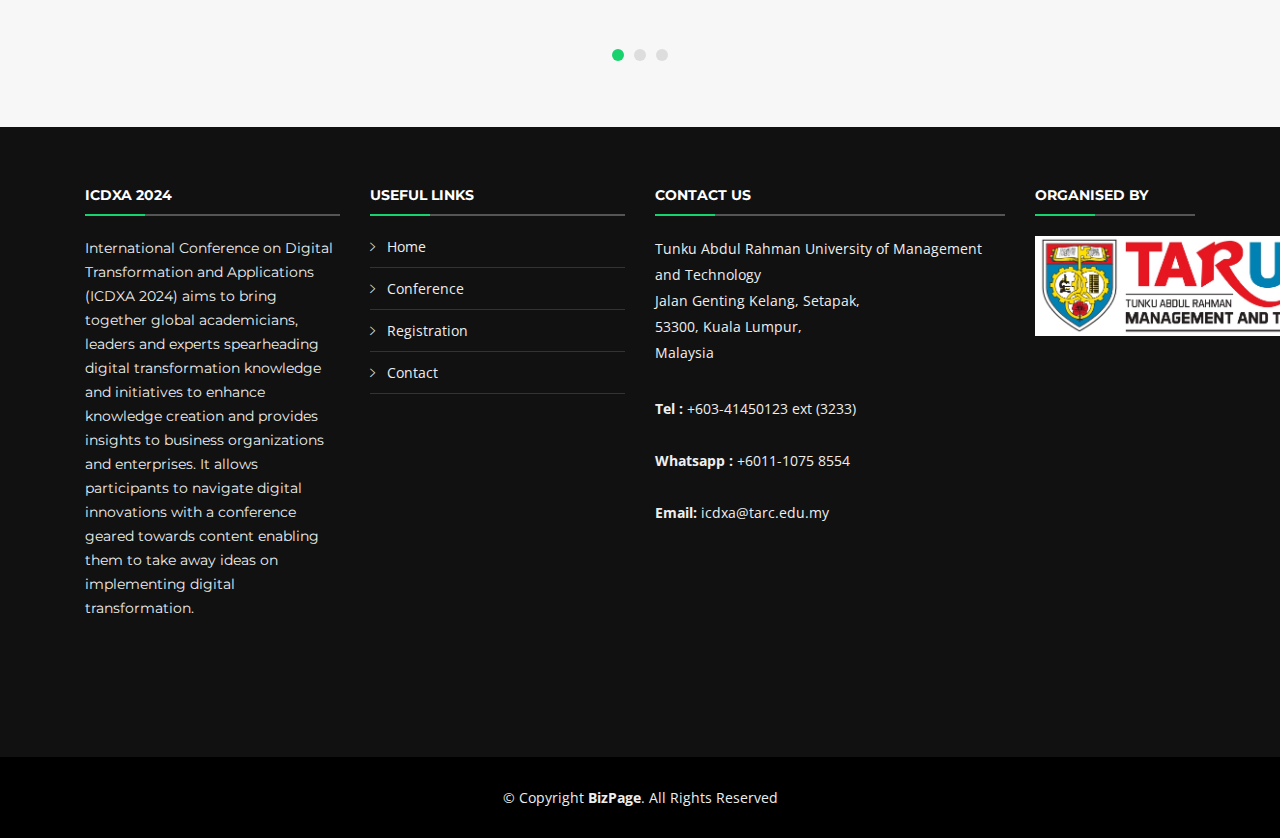
==== commit 0aaf3ec8: "Update academicSpeaker.html" ====
--- a/academicSpeaker.html
+++ b/academicSpeaker.html
@@ -51,7 +51,7 @@
             <a href="index.html">Conference</a>
             <ul>
               <li><a href="keynote.html#keynote">Keynote Speaker Profile</a></li>
-              <li><a href="academicSpeaker.html#academic">Academic Speaker Profile</a></li>
+              <li><a href="academicSpeaker.html">Academic Speaker Profile</a></li>
               <li><a href="index.html#committee">Conference Chair & Committee</a></li>
               <li><a href="index.html#date">Important Dates</a></li>
               <li><a href="program.html#program">Conference Program</a></li>
@@ -168,7 +168,7 @@
                 BINUS University, Indonesia. Finished his bachelor, master, and doctoral in Institut 
                 Teknologi Bandung (ITB), Indonesia, with major in Aeronautics and Electrical Engineering, 
                 respectively. His main research interest lies in Drone Autonomous Navigation and Drone 
-                Data Processing. He has involved in several research project related to drones and drone 
+                Data Processing. He has involved in several research projects related to drones and drone 
                 operation with ITB, National Research and Innovation Organization (BRIN), 
                 Indonesian State Intelligence Agency (BIN), and Indonesian Ministry of Transportation. 
 
@@ -199,6 +199,44 @@
               technology, artificial intelligence and analytics techniques, and robotics for better living.
 
             </p> 
+          </div>
+          
+          <div class="testimonial-item">
+<!--             <h1>Will be Updated</h1> -->
+            <img src="img/Asst. Prof. Ts. Dr. Ghassan.jpg" class="testimonial-img" alt="">
+            <h2>Asst. Prof. Ts. Dr. Ghassan Saleh Hussein ALDharhani</h2>
+            <h4>
+<!--               <blockquote>PSM, DIMP</blockquote> -->
+<!--               <blockquote>
+                Founder and CEO <br>
+                Aerodyne Group (Aerodyne)  -->
+<!--                 Executive Chairman Asteel Resources Sdn Bhd <br>
+                Director -->
+<!--               </blockquote> -->
+            </h4>
+            <p>
+                Asst. Prof. Ts. Dr. Ghassan (PhD in Computer Science), is the Head of Department for Digital Innovation, 
+                Institute of Computer Science & Digital Innovation (ICSDI), UCSI University.
+                <br><br>
+              
+                He is also a TTT Certified HRDF Trainer/ AI and Cyber Security Instructor, practice and theory professional with experience in 
+                lecturing & teaching: Artificial Intelligence, Data Mining & Analytics, Machine Learning, 
+                Introduction to Cyber Security, Cryptography, Programming, Data Structure and Algorithms, 
+                Database management System, Software Engineering, and solve computing problems and others. 
+                <br><br>
+              
+                Ability to explain, and (Demystifying Knowledge and Tutorials to students) with History of Academic 
+                Employment since 2001 with over 15 years of experience. He is a Senior Lecturer in Computer Science, 
+                member of the Research Team, IEEE, and supervisor of degree and postgraduate students. 
+                <br><br>
+        
+                His current research interests are Industrial Sector that is related to IR4.0, Digital Transformation, 
+                Artificial Intelligence, Cyber Security, Data Mining and Knowledge Discovery, Data Science & Analysis,
+                Object Oriented Programming, Programming skills in Python, C++, and Java, Time Series Analysis, 
+                Machine Learning and Climate Informatics, Emerging Technology and Innovative Applications, 
+                Academic Research and Contributions for degree and postgraduate students. 
+
+            </p>
           </div>
         </div>
 
